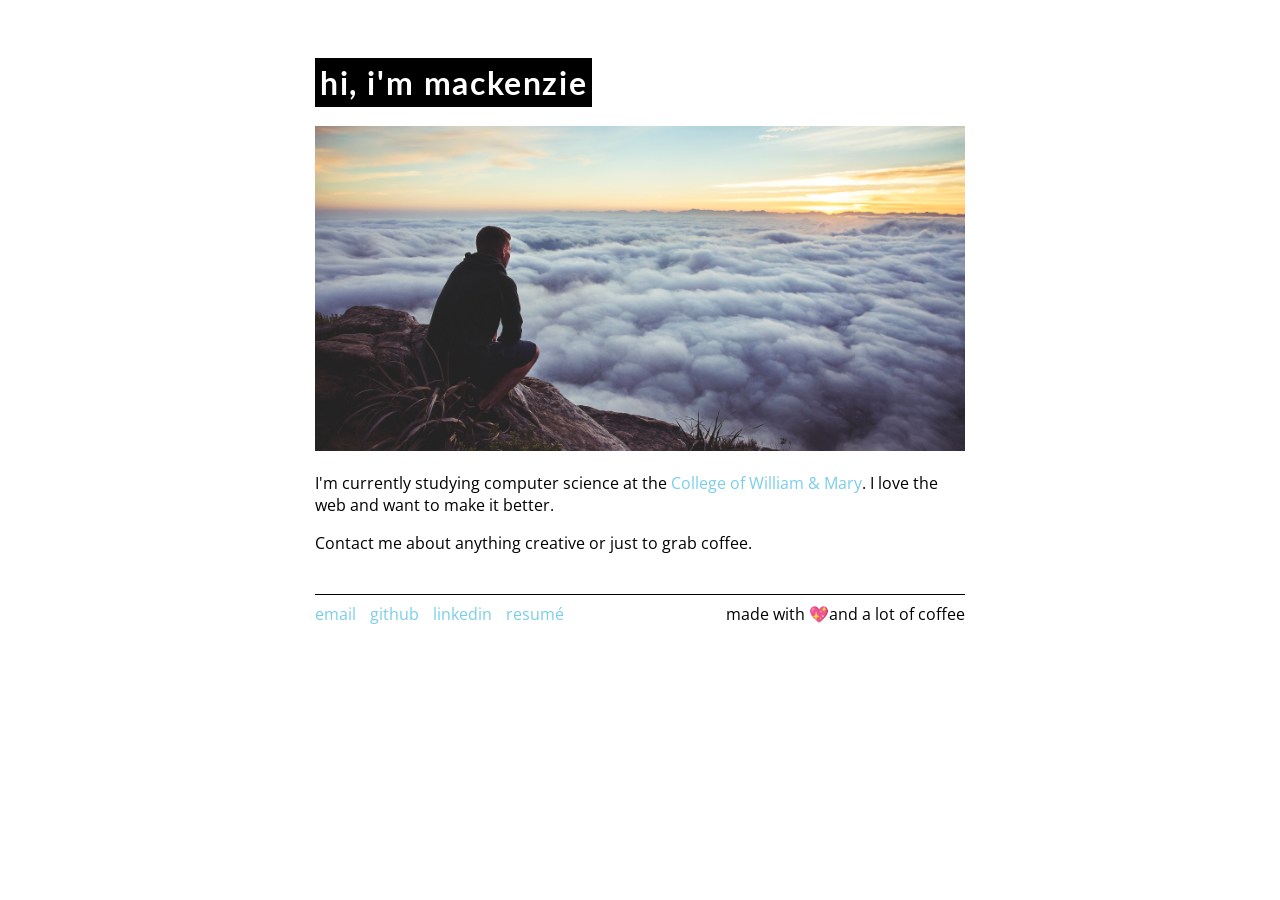
==== index.html @ 3e417d5b "spacing" ====
<!DOCTYPE html>
<html lang="en">
<head>
    <!-- basic page needs -->
    <meta charset="utf-8">
    <title>haigmac.com</title>
    <meta name="description" content="personal webpage">
    <meta name="author" content="mackenzie haight">

    <!-- mobile specification metas -->
    <meta name="viewport" content="width=device-width, initial-scale=1">

    <!-- font -->
    <link href='https://fonts.googleapis.com/css?family=Lato:700' rel='stylesheet' type='text/css'>
    <link href='https://fonts.googleapis.com/css?family=Open+Sans' rel='stylesheet' type='text/css'>

    <!-- icons -->
    <link href="favicon.ico" rel="icon" type="image/x-icon" />

    <!-- css -->
    <style type="text/css">
        body {
            width: 90%;
            max-width: 650px;
            padding-top: 40px;
            margin: auto;
            font-family: 'Open Sans', sans-serif;
        }
        a:link, a:visited {
            color: #79cee9;
            text-decoration: none;
        }
        a:hover, a:focus, a:active {
            color: #37b6de;
        }
        #home {
            font-family: 'Lato', sans-serif;
            letter-spacing: 0.1rem;
            text-decoration:none;
            background-color:black;
            padding: 5px;
            color: white;
            -webkit-transition: -webkit-transform 1s;
            transition: transform 1s;
            transition-property: box-shadow;
        }
        #home:hover {
            box-shadow:-5px -5px #FF0000, -10px -10px #ffa500, -15px -15px #ffff00, -20px -20px #009900;
            -webkit-transition: -webkit-transform .3s;
            transition: transform .3s;
            transition-property: box-shadow;
        }
        #main_img {
            width: 100%;
            max-width: 650px;
            overflow-x: hidden;
        }
        hr {
            margin-top: 40px;
            border: 0;
            background: #000;
            height: 1px;
        }
        #bottom_list li {
            display: inline;
            list-style-type: none;
            padding-right: 20px;
        }
        footer {
            padding-bottom: 40px;
        }
        #end{
            float: right;
        }
    </style>

    <!-- analytics -->
    <script>
    (function(i,s,o,g,r,a,m){i['GoogleAnalyticsObject']=r;i[r]=i[r]||function(){
    (i[r].q=i[r].q||[]).push(arguments)},i[r].l=1*new Date();a=s.createElement(o),
    m=s.getElementsByTagName(o)[0];a.async=1;a.src=g;m.parentNode.insertBefore(a,m)
    })(window,document,'script','//www.google-analytics.com/analytics.js','ga');

    ga('create', 'UA-65260540-1', 'auto');
    ga('send', 'pageview');
    </script>

</head>
<body>

    <!-- primary page layout -->
    <header>
        <h1><a id="home" href="#">hi, i'm mackenzie</a></h1>
    </header>

    <img src="pic.jpeg" id="main_img">

    <p>I'm currently studying computer science at the <a href="http://www.wm.edu/as/computerscience/" id="wam" target="_blank">College of William &amp; Mary</a>. I love the web and want to make it better.</p>
    <p>Contact me about anything creative or just to grab coffee.</p>

    <hr>

    <footer>
        <a href="mailto:mghaight@email.wm.edu">email</a><span style="padding: 5px"></span>
        <a href="https://github.com/mghaight" target="_blank">github</a><span style="padding: 5px"></span>
        <a href="https://www.linkedin.com/in/mghaight" target="_blank">linkedin</a><span style="padding: 5px"></span>
        <a href="resume.html" target="_blank">resum&eacute;</a>
        <span id="end">made with &#128150;and a lot of coffee</span>
    </footer>

<!-- end document -->
</body>
</html>
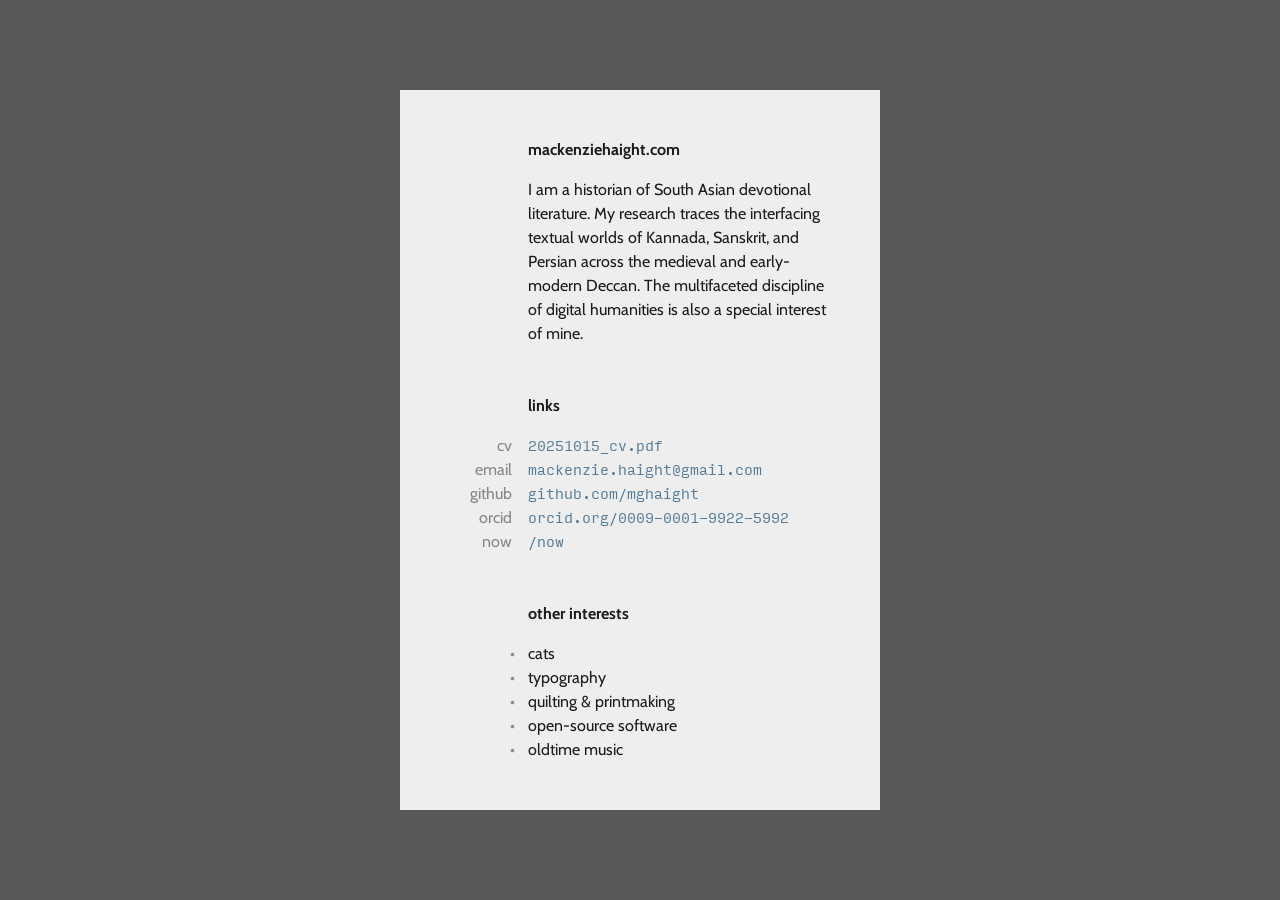
==== commit 8ca6014a: "added index files" ====
--- a/index.html
+++ b/index.html
@@ -1,113 +1,230 @@
-<!DOCTYPE html>
+<!doctype html>
 <html lang="en">
+
 <head>
-    <!-- basic page needs -->
-    <meta charset="utf-8">
-    <title>haigmac.com</title>
-    <meta name="description" content="personal webpage">
-    <meta name="author" content="mackenzie haight">
-
-    <!-- mobile specification metas -->
-    <meta name="viewport" content="width=device-width, initial-scale=1">
-
-    <!-- font -->
-    <link href='https://fonts.googleapis.com/css?family=Lato:700' rel='stylesheet' type='text/css'>
-    <link href='https://fonts.googleapis.com/css?family=Open+Sans' rel='stylesheet' type='text/css'>
-
-    <!-- icons -->
-    <link href="favicon.ico" rel="icon" type="image/x-icon" />
-
-    <!-- css -->
-    <style type="text/css">
-        body {
-            width: 90%;
-            max-width: 650px;
-            padding-top: 40px;
-            margin: auto;
-            font-family: 'Open Sans', sans-serif;
-        }
-        a:link, a:visited {
-            color: #79cee9;
-            text-decoration: none;
-        }
-        a:hover, a:focus, a:active {
-            color: #37b6de;
-        }
-        #home {
-            font-family: 'Lato', sans-serif;
-            letter-spacing: 0.1rem;
-            text-decoration:none;
-            background-color:black;
-            padding: 5px;
-            color: white;
-            -webkit-transition: -webkit-transform 1s;
-            transition: transform 1s;
-            transition-property: box-shadow;
-        }
-        #home:hover {
-            box-shadow:-5px -5px #FF0000, -10px -10px #ffa500, -15px -15px #ffff00, -20px -20px #009900;
-            -webkit-transition: -webkit-transform .3s;
-            transition: transform .3s;
-            transition-property: box-shadow;
-        }
-        #main_img {
-            width: 100%;
-            max-width: 650px;
-            overflow-x: hidden;
-        }
-        hr {
-            margin-top: 40px;
-            border: 0;
-            background: #000;
-            height: 1px;
-        }
-        #bottom_list li {
-            display: inline;
-            list-style-type: none;
-            padding-right: 20px;
-        }
-        footer {
-            padding-bottom: 40px;
-        }
-        #end{
-            float: right;
-        }
-    </style>
-
-    <!-- analytics -->
-    <script>
-    (function(i,s,o,g,r,a,m){i['GoogleAnalyticsObject']=r;i[r]=i[r]||function(){
-    (i[r].q=i[r].q||[]).push(arguments)},i[r].l=1*new Date();a=s.createElement(o),
-    m=s.getElementsByTagName(o)[0];a.async=1;a.src=g;m.parentNode.insertBefore(a,m)
-    })(window,document,'script','//www.google-analytics.com/analytics.js','ga');
-
-    ga('create', 'UA-65260540-1', 'auto');
-    ga('send', 'pageview');
-    </script>
-
+  <meta charset="utf-8" />
+  <meta name="viewport" content="width=device-width, initial-scale=1" />
+
+  <style>
+    @font-face {
+      font-family: "Cabin";
+      src: url("Cabin-Regular.woff2") format("woff2");
+      font-weight: 400;
+      font-style: normal;
+      font-display: swap;
+    }
+
+    @font-face {
+      font-family: "Cabin";
+      src: url("Cabin-Bold.woff2") format("woff2");
+      font-weight: 700;
+      font-style: normal;
+      font-display: swap;
+    }
+
+    @font-face {
+      font-family: "Cabin";
+      src: url("Cabin-Italic.woff2") format("woff2");
+      font-weight: 400;
+      font-style: italic;
+      font-display: swap;
+    }
+
+    @font-face {
+      font-family: "InputMono";
+      src: url("InputMono-Regular.woff") format("woff");
+      font-weight: 400;
+      font-style: normal;
+      font-display: swap;
+    }
+
+    *,
+    ::before,
+    ::after {
+      background-repeat: no-repeat;
+      box-sizing: border-box;
+      color: inherit;
+      font: inherit;
+      list-style-type: none;
+      margin: 0;
+      padding: 0;
+      text-decoration: inherit;
+    }
+
+    html {
+      --fg: #1c1c1c;
+      --bg: #eeeeee;
+      --bg-base: #585858;
+      --faded: #878787;
+      --link: #557c99;
+      --hover: #ff5faf;
+    }
+
+    @media (prefers-color-scheme: dark) {
+      html {
+        --fg: #eeeeee;
+        --bg: #1c1c1c;
+        --bg-base: #585858;
+        --faded: #bcbcbc;
+        --link: #5fafd7;
+        --hover: #af87d7;
+
+      }
+    }
+
+    html {
+      color-scheme: light dark;
+      display: flex;
+      justify-content: center;
+      min-height: 100%;
+    }
+
+    @media (min-width: 600px) {
+      html {
+        background-color: var(--bg-base);
+        padding: 2rem;
+        align-items: center;
+      }
+    }
+
+    ::selection {
+      color: #eeeeee;
+      background-color: #0087af;
+    }
+
+    body {
+      font-family: Cabin, sans-serif;
+      padding: 3rem;
+      line-height: 1.5;
+      max-width: 30rem;
+      background-color: var(--bg);
+      color: var(--fg);
+    }
+
+    header {
+      margin-bottom: 1rem;
+      padding-inline-start: 5rem;
+    }
+
+    main>p {
+      padding-inline-start: 5rem;
+    }
+
+    h1,
+    h2 {
+      font-weight: 700;
+    }
+
+    h2 {
+      margin-top: 3rem;
+      margin-bottom: 1rem;
+      padding-inline-start: 5rem;
+    }
+
+    em {
+      font-style: italic;
+    }
+
+    nav,
+    section {
+      margin-top: 3rem;
+    }
+
+    nav dl {
+      display: grid;
+      grid-template-columns: 4rem 1fr;
+      column-gap: 1rem;
+      padding-inline-start: 5rem;
+      margin-inline-start: -5rem;
+    }
+
+    nav dt {
+      color: var(--faded);
+      text-align: right;
+    }
+
+    nav dd a {
+      font-family: InputMono, monospace;
+      color: var(--link);
+      font-size: 0.9rem;
+    }
+
+    a {
+      color: var(--link);
+    }
+
+    a:hover {
+      color: var(--hover);
+    }
+
+    ul {
+      position: relative;
+      padding-inline-start: 5rem;
+    }
+
+    ul li {
+      position: relative;
+      margin-top: 0rem;
+    }
+
+    ul li:first-child {
+      margin-top: 0;
+    }
+
+    ul li::before {
+      content: "•";
+      color: var(--faded);
+      position: absolute;
+      left: -1.5rem;
+      width: 1rem;
+      text-align: center;
+    }
+  </style>
+
+  <title>mackenzie's world</title>
 </head>
+
 <body>
-
-    <!-- primary page layout -->
-    <header>
-        <h1><a id="home" href="#">hi, i'm mackenzie</a></h1>
-    </header>
-
-    <img src="pic.jpeg" id="main_img">
-
-    <p>I'm currently studying computer science at the <a href="http://www.wm.edu/as/computerscience/" id="wam" target="_blank">College of William &amp; Mary</a>. I love the web and want to make it better.</p>
-    <p>Contact me about anything creative or just to grab coffee.</p>
-
-    <hr>
-
-    <footer>
-        <a href="mailto:mghaight@email.wm.edu">email</a><span style="padding: 5px"></span>
-        <a href="https://github.com/mghaight" target="_blank">github</a><span style="padding: 5px"></span>
-        <a href="https://www.linkedin.com/in/mghaight" target="_blank">linkedin</a><span style="padding: 5px"></span>
-        <a href="resume.html" target="_blank">resum&eacute;</a>
-        <span id="end">made with &#128150;and a lot of coffee</span>
-    </footer>
-
-<!-- end document -->
+  <header>
+    <h1>mackenziehaight.com</h1>
+  </header>
+
+  <main>
+    <p>
+      I am a historian of South Asian devotional literature. My research traces the interfacing textual worlds of
+      Kannada, Sanskrit, and Persian across the medieval and early-modern Deccan. The multifaceted discipline of digital
+      humanities is also a special interest of mine.
+    </p>
+
+    <nav>
+      <h2>links</h2>
+      <dl>
+        <dt>cv</dt>
+        <dd><a href="#">20251015_cv.pdf</a></dd>
+        <dt>email</dt>
+        <dd><a
+            href="mailto:&#109;&#097;&#099;&#107;&#101;&#110;&#122;&#105;&#101;&#046;&#104;&#097;&#105;&#103;&#104;&#116;&#064;&#103;&#109;&#097;&#105;&#108;&#046;&#099;&#111;&#109;">&#109;&#097;&#099;&#107;&#101;&#110;&#122;&#105;&#101;&#046;&#104;&#097;&#105;&#103;&#104;&#116;&#064;&#103;&#109;&#097;&#105;&#108;&#046;&#099;&#111;&#109;</a>
+        </dd>
+        <dt>github</dt>
+        <dd><a href="https://github.com/mghaight" target="_blank">github.com/mghaight</a></dd>
+        <dt>orcid</dt>
+        <dd><a href="https://orcid.org/0009-0001-9922-5992" target="_blank">orcid.org/0009-0001-9922-5992</a></dd>
+        <dt>now</dt>
+        <dd><a href="#">/now</a></dd>
+      </dl>
+    </nav>
+
+    <section>
+      <h2>other interests</h2>
+      <ul>
+        <li>cats</li>
+        <li>typography</li>
+        <li>quilting &amp; printmaking</li>
+        <li>open-source software</li>
+        <li>oldtime music</li>
+      </ul>
+    </section>
+  </main>
 </body>
-</html>+
+</html>
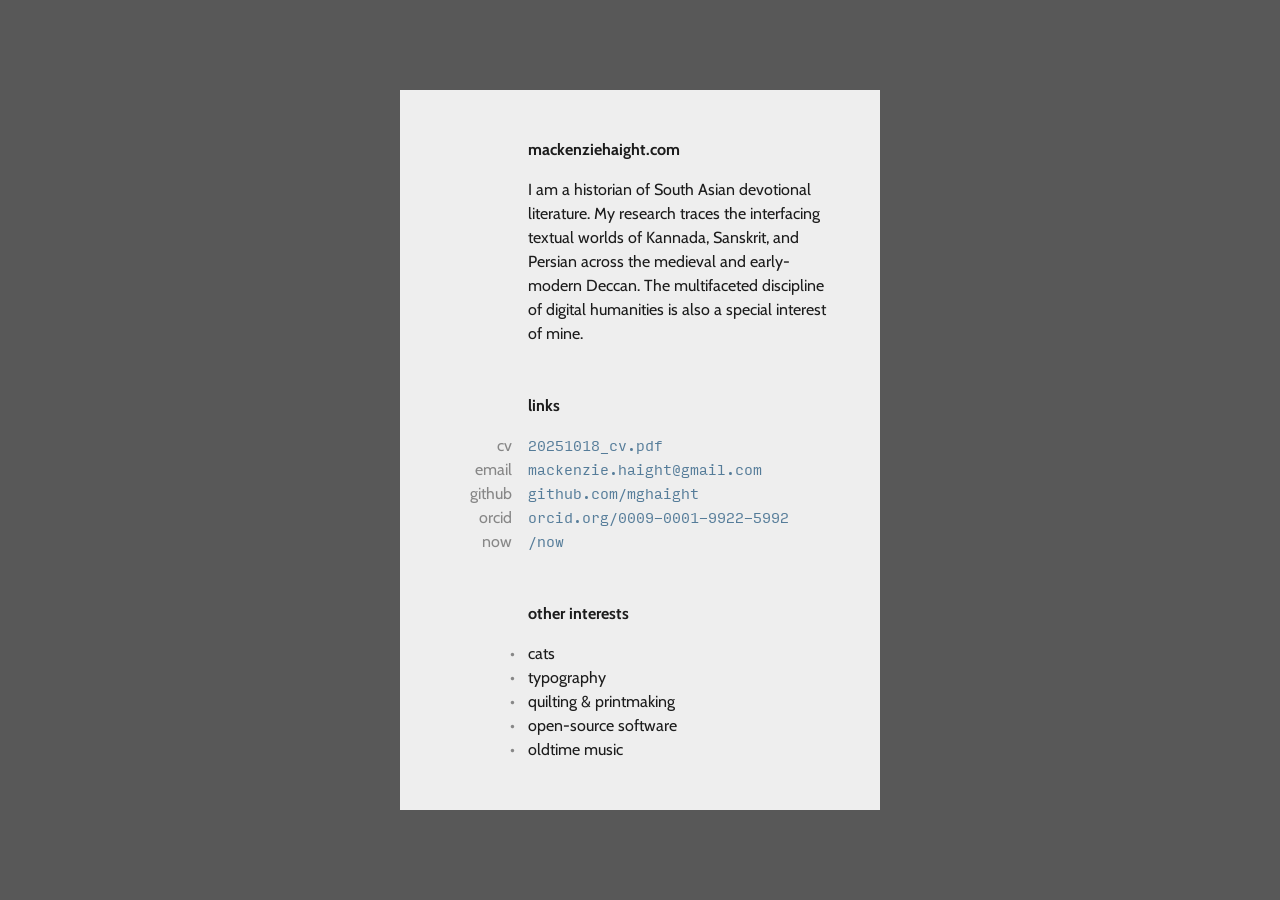
==== commit 1d59c5cc: "fixed merges" ====
--- a/index.html
+++ b/index.html
@@ -200,7 +200,7 @@
       <h2>links</h2>
       <dl>
         <dt>cv</dt>
-        <dd><a href="#">20251015_cv.pdf</a></dd>
+        <dd><a href="20251018_cv.pdf">20251018_cv.pdf</a></dd>
         <dt>email</dt>
         <dd><a
             href="mailto:&#109;&#097;&#099;&#107;&#101;&#110;&#122;&#105;&#101;&#046;&#104;&#097;&#105;&#103;&#104;&#116;&#064;&#103;&#109;&#097;&#105;&#108;&#046;&#099;&#111;&#109;">&#109;&#097;&#099;&#107;&#101;&#110;&#122;&#105;&#101;&#046;&#104;&#097;&#105;&#103;&#104;&#116;&#064;&#103;&#109;&#097;&#105;&#108;&#046;&#099;&#111;&#109;</a>
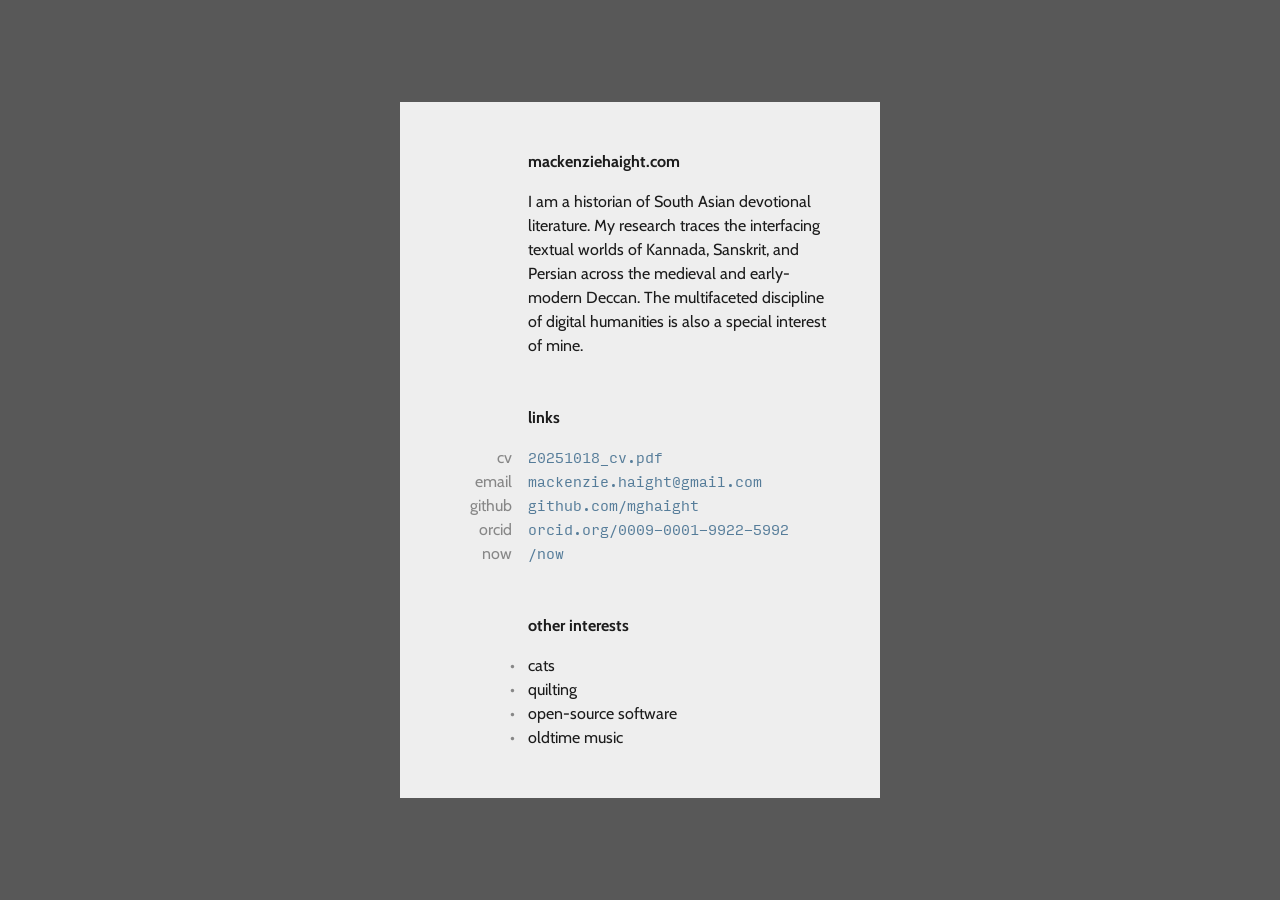
==== commit 55278e1d: "interests" ====
--- a/index.html
+++ b/index.html
@@ -4,6 +4,9 @@
 <head>
   <meta charset="utf-8" />
   <meta name="viewport" content="width=device-width, initial-scale=1" />
+  <meta name="author" content="Mackenzie Haight">
+  <meta name="description" content="Personal and academic website for Mackenzie Haight">
+  <meta name="keywords" content="Mackenzie Haight, Sanskrit, digitial humanities, religious studies">
 
   <style>
     @font-face {
@@ -218,8 +221,7 @@
       <h2>other interests</h2>
       <ul>
         <li>cats</li>
-        <li>typography</li>
-        <li>quilting &amp; printmaking</li>
+        <li>quilting</li>
         <li>open-source software</li>
         <li>oldtime music</li>
       </ul>
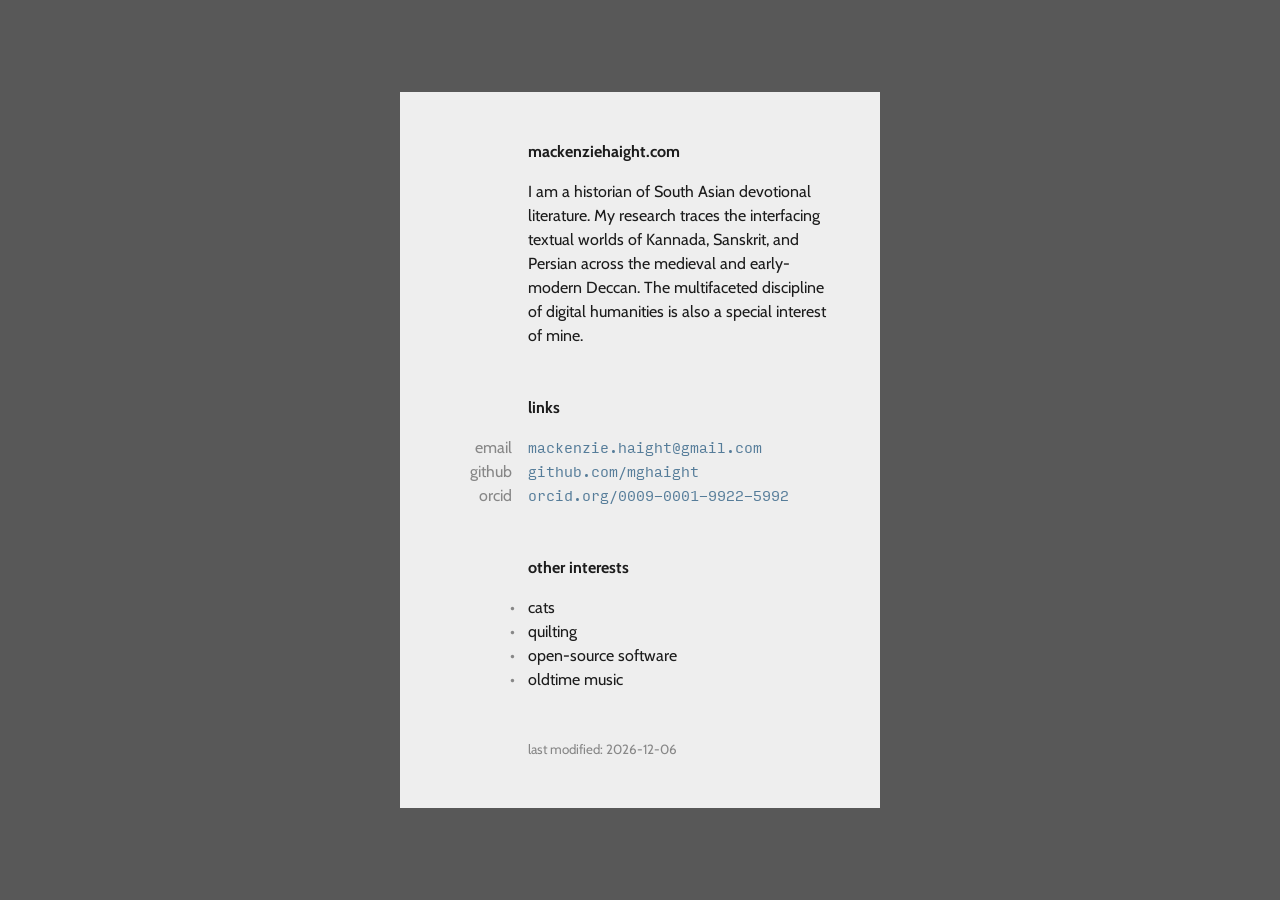
==== commit 2bca0a64: "added last-modified section" ====
--- a/index.html
+++ b/index.html
@@ -182,7 +182,15 @@
       width: 1rem;
       text-align: center;
     }
+
+    #last-modified {
+      padding-inline-start: 5rem;
+      font-size: smaller;
+      color: var(--faded);
+    }
   </style>
+  <script src="./scripts.js"></script>
+
 
   <title>mackenzie's world</title>
 </head>
@@ -202,9 +210,8 @@
     <nav>
       <h2>links</h2>
       <dl>
-        <dt>cv</dt>
-        <dd><a href="20251018_cv.pdf">20251018_cv.pdf</a></dd>
-        <dt>email</dt>
+        <dt>email
+        </dt>
         <dd><a
             href="mailto:&#109;&#097;&#099;&#107;&#101;&#110;&#122;&#105;&#101;&#046;&#104;&#097;&#105;&#103;&#104;&#116;&#064;&#103;&#109;&#097;&#105;&#108;&#046;&#099;&#111;&#109;">&#109;&#097;&#099;&#107;&#101;&#110;&#122;&#105;&#101;&#046;&#104;&#097;&#105;&#103;&#104;&#116;&#064;&#103;&#109;&#097;&#105;&#108;&#046;&#099;&#111;&#109;</a>
         </dd>
@@ -212,8 +219,6 @@
         <dd><a href="https://github.com/mghaight" target="_blank">github.com/mghaight</a></dd>
         <dt>orcid</dt>
         <dd><a href="https://orcid.org/0009-0001-9922-5992" target="_blank">orcid.org/0009-0001-9922-5992</a></dd>
-        <dt>now</dt>
-        <dd><a href="#">/now</a></dd>
       </dl>
     </nav>
 
@@ -226,6 +231,10 @@
         <li>oldtime music</li>
       </ul>
     </section>
+
+    <section id="last-modified">
+      last modified: <span id="last-modified-date"></span>
+    </section>
   </main>
 </body>
 
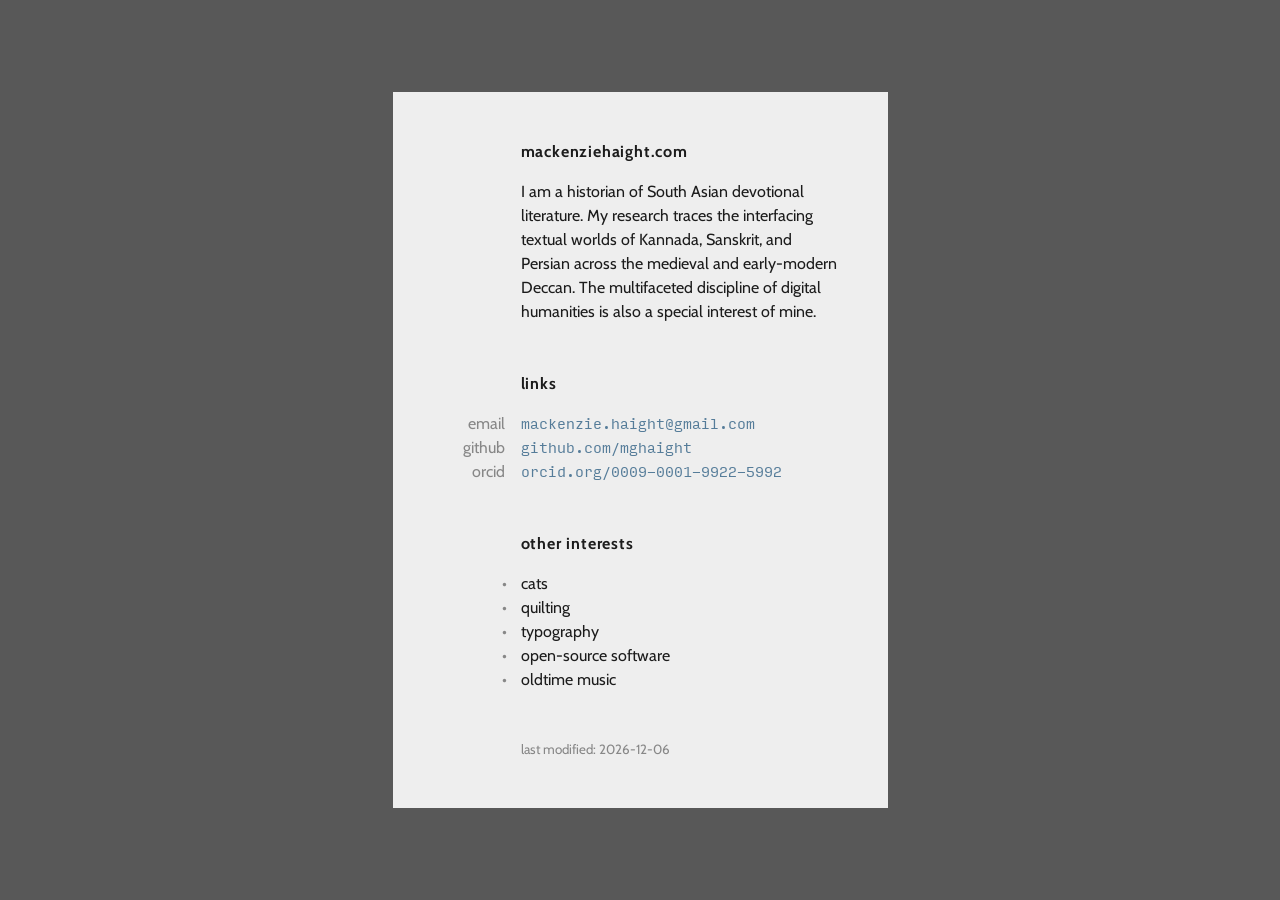
==== commit f2c1d97d: "update homepage typography" ====
--- a/index.html
+++ b/index.html
@@ -1,241 +1,256 @@
 <!doctype html>
 <html lang="en">
-
-<head>
-  <meta charset="utf-8" />
-  <meta name="viewport" content="width=device-width, initial-scale=1" />
-  <meta name="author" content="Mackenzie Haight">
-  <meta name="description" content="Personal and academic website for Mackenzie Haight">
-  <meta name="keywords" content="Mackenzie Haight, Sanskrit, digitial humanities, religious studies">
-
-  <style>
-    @font-face {
-      font-family: "Cabin";
-      src: url("Cabin-Regular.woff2") format("woff2");
-      font-weight: 400;
-      font-style: normal;
-      font-display: swap;
-    }
-
-    @font-face {
-      font-family: "Cabin";
-      src: url("Cabin-Bold.woff2") format("woff2");
-      font-weight: 700;
-      font-style: normal;
-      font-display: swap;
-    }
-
-    @font-face {
-      font-family: "Cabin";
-      src: url("Cabin-Italic.woff2") format("woff2");
-      font-weight: 400;
-      font-style: italic;
-      font-display: swap;
-    }
-
-    @font-face {
-      font-family: "InputMono";
-      src: url("InputMono-Regular.woff") format("woff");
-      font-weight: 400;
-      font-style: normal;
-      font-display: swap;
-    }
-
-    *,
-    ::before,
-    ::after {
-      background-repeat: no-repeat;
-      box-sizing: border-box;
-      color: inherit;
-      font: inherit;
-      list-style-type: none;
-      margin: 0;
-      padding: 0;
-      text-decoration: inherit;
-    }
-
-    html {
-      --fg: #1c1c1c;
-      --bg: #eeeeee;
-      --bg-base: #585858;
-      --faded: #878787;
-      --link: #557c99;
-      --hover: #ff5faf;
-    }
-
-    @media (prefers-color-scheme: dark) {
+  <head>
+    <meta charset="utf-8" />
+    <meta name="viewport" content="width=device-width, initial-scale=1" />
+    <meta name="author" content="Mackenzie Haight" />
+    <meta
+      name="description"
+      content="Personal and academic website for Mackenzie Haight"
+    />
+    <meta
+      name="keywords"
+      content="Mackenzie Haight, Sanskrit, digitial humanities, religious studies"
+    />
+
+    <style>
+      @font-face {
+        font-family: "Cabin";
+        src: url("Cabin-Regular.woff2") format("woff2");
+        font-weight: 400;
+        font-style: normal;
+        font-display: swap;
+      }
+
+      @font-face {
+        font-family: "Cabin";
+        src: url("Cabin-Bold.woff2") format("woff2");
+        font-weight: 700;
+        font-style: normal;
+        font-display: swap;
+      }
+
+      @font-face {
+        font-family: "Cabin";
+        src: url("Cabin-Italic.woff2") format("woff2");
+        font-weight: 400;
+        font-style: italic;
+        font-display: swap;
+      }
+
+      @font-face {
+        font-family: "InputMono";
+        src: url("InputMono-Regular.woff") format("woff");
+        font-weight: 400;
+        font-style: normal;
+        font-display: swap;
+      }
+
+      *,
+      ::before,
+      ::after {
+        background-repeat: no-repeat;
+        box-sizing: border-box;
+        color: inherit;
+        font: inherit;
+        list-style-type: none;
+        margin: 0;
+        padding: 0;
+        text-decoration: inherit;
+      }
+
       html {
-        --fg: #eeeeee;
-        --bg: #1c1c1c;
+        --fg: #1c1c1c;
+        --bg: #eeeeee;
         --bg-base: #585858;
-        --faded: #bcbcbc;
-        --link: #5fafd7;
-        --hover: #af87d7;
-
-      }
-    }
-
-    html {
-      color-scheme: light dark;
-      display: flex;
-      justify-content: center;
-      min-height: 100%;
-    }
-
-    @media (min-width: 600px) {
+        --faded: #878787;
+        --link: #557c99;
+        --hover: #ff5faf;
+      }
+
+      @media (prefers-color-scheme: dark) {
+        html {
+          --fg: #eeeeee;
+          --bg: #1c1c1c;
+          --bg-base: #585858;
+          --faded: #bcbcbc;
+          --link: #5fafd7;
+          --hover: #af87d7;
+        }
+      }
+
       html {
-        background-color: var(--bg-base);
-        padding: 2rem;
-        align-items: center;
-      }
-    }
-
-    ::selection {
-      color: #eeeeee;
-      background-color: #0087af;
-    }
-
-    body {
-      font-family: Cabin, sans-serif;
-      padding: 3rem;
-      line-height: 1.5;
-      max-width: 30rem;
-      background-color: var(--bg);
-      color: var(--fg);
-    }
-
-    header {
-      margin-bottom: 1rem;
-      padding-inline-start: 5rem;
-    }
-
-    main>p {
-      padding-inline-start: 5rem;
-    }
-
-    h1,
-    h2 {
-      font-weight: 700;
-    }
-
-    h2 {
-      margin-top: 3rem;
-      margin-bottom: 1rem;
-      padding-inline-start: 5rem;
-    }
-
-    em {
-      font-style: italic;
-    }
-
-    nav,
-    section {
-      margin-top: 3rem;
-    }
-
-    nav dl {
-      display: grid;
-      grid-template-columns: 4rem 1fr;
-      column-gap: 1rem;
-      padding-inline-start: 5rem;
-      margin-inline-start: -5rem;
-    }
-
-    nav dt {
-      color: var(--faded);
-      text-align: right;
-    }
-
-    nav dd a {
-      font-family: InputMono, monospace;
-      color: var(--link);
-      font-size: 0.9rem;
-    }
-
-    a {
-      color: var(--link);
-    }
-
-    a:hover {
-      color: var(--hover);
-    }
-
-    ul {
-      position: relative;
-      padding-inline-start: 5rem;
-    }
-
-    ul li {
-      position: relative;
-      margin-top: 0rem;
-    }
-
-    ul li:first-child {
-      margin-top: 0;
-    }
-
-    ul li::before {
-      content: "•";
-      color: var(--faded);
-      position: absolute;
-      left: -1.5rem;
-      width: 1rem;
-      text-align: center;
-    }
-
-    #last-modified {
-      padding-inline-start: 5rem;
-      font-size: smaller;
-      color: var(--faded);
-    }
-  </style>
-  <script src="./scripts.js"></script>
-
-
-  <title>mackenzie's world</title>
-</head>
-
-<body>
-  <header>
-    <h1>mackenziehaight.com</h1>
-  </header>
-
-  <main>
-    <p>
-      I am a historian of South Asian devotional literature. My research traces the interfacing textual worlds of
-      Kannada, Sanskrit, and Persian across the medieval and early-modern Deccan. The multifaceted discipline of digital
-      humanities is also a special interest of mine.
-    </p>
-
-    <nav>
-      <h2>links</h2>
-      <dl>
-        <dt>email
-        </dt>
-        <dd><a
-            href="mailto:&#109;&#097;&#099;&#107;&#101;&#110;&#122;&#105;&#101;&#046;&#104;&#097;&#105;&#103;&#104;&#116;&#064;&#103;&#109;&#097;&#105;&#108;&#046;&#099;&#111;&#109;">&#109;&#097;&#099;&#107;&#101;&#110;&#122;&#105;&#101;&#046;&#104;&#097;&#105;&#103;&#104;&#116;&#064;&#103;&#109;&#097;&#105;&#108;&#046;&#099;&#111;&#109;</a>
-        </dd>
-        <dt>github</dt>
-        <dd><a href="https://github.com/mghaight" target="_blank">github.com/mghaight</a></dd>
-        <dt>orcid</dt>
-        <dd><a href="https://orcid.org/0009-0001-9922-5992" target="_blank">orcid.org/0009-0001-9922-5992</a></dd>
-      </dl>
-    </nav>
-
-    <section>
-      <h2>other interests</h2>
-      <ul>
-        <li>cats</li>
-        <li>quilting</li>
-        <li>open-source software</li>
-        <li>oldtime music</li>
-      </ul>
-    </section>
-
-    <section id="last-modified">
-      last modified: <span id="last-modified-date"></span>
-    </section>
-  </main>
-</body>
-
+        color-scheme: light dark;
+        display: flex;
+        justify-content: center;
+        min-height: 100%;
+      }
+
+      @media (min-width: 600px) {
+        html {
+          background-color: var(--bg-base);
+          padding: 2rem;
+          align-items: center;
+        }
+      }
+
+      ::selection {
+        color: #eeeeee;
+        background-color: #0087af;
+      }
+
+      body {
+        font-family: Cabin, sans-serif;
+        padding: 3rem;
+        line-height: 1.5;
+        max-width: 45ch;
+        background-color: var(--bg);
+        color: var(--fg);
+      }
+
+      header {
+        margin-bottom: 1rem;
+        padding-inline-start: 5rem;
+      }
+
+      main > p {
+        padding-inline-start: 5rem;
+      }
+
+      h1,
+      h2 {
+        font-weight: 700;
+        letter-spacing: 0.05em;
+      }
+
+      h2 {
+        margin-top: 3rem;
+        margin-bottom: 1rem;
+        padding-inline-start: 5rem;
+      }
+
+      em {
+        font-style: italic;
+      }
+
+      nav,
+      section {
+        margin-top: 3rem;
+      }
+
+      nav dl {
+        display: grid;
+        grid-template-columns: 4rem 1fr;
+        column-gap: 1rem;
+        padding-inline-start: 5rem;
+        margin-inline-start: -5rem;
+      }
+
+      nav dt {
+        color: var(--faded);
+        text-align: right;
+      }
+
+      nav dd a {
+        font-family: InputMono, monospace;
+        color: var(--link);
+        font-size: 0.9rem;
+      }
+
+      a {
+        color: var(--link);
+      }
+
+      a:hover {
+        color: var(--hover);
+      }
+
+      ul {
+        position: relative;
+        padding-inline-start: 5rem;
+      }
+
+      ul li {
+        position: relative;
+        margin-top: 0rem;
+      }
+
+      ul li:first-child {
+        margin-top: 0;
+      }
+
+      ul li::before {
+        content: "•";
+        color: var(--faded);
+        position: absolute;
+        left: -1.5rem;
+        width: 1rem;
+        text-align: center;
+      }
+
+      #last-modified {
+        padding-inline-start: 5rem;
+        font-size: smaller;
+        color: var(--faded);
+      }
+    </style>
+    <script src="./scripts.js"></script>
+
+    <title>mackenzie's world</title>
+  </head>
+
+  <body>
+    <header>
+      <h1>mackenziehaight.com</h1>
+    </header>
+
+    <main>
+      <p>
+        I am a historian of South Asian devotional literature. My research
+        traces the interfacing textual worlds of Kannada, Sanskrit, and Persian
+        across the medieval and early-modern Deccan. The multifaceted discipline
+        of digital humanities is also a special interest of mine.
+      </p>
+
+      <nav>
+        <h2>links</h2>
+        <dl>
+          <dt>email</dt>
+          <dd>
+            <a
+              href="mailto:&#109;&#097;&#099;&#107;&#101;&#110;&#122;&#105;&#101;&#046;&#104;&#097;&#105;&#103;&#104;&#116;&#064;&#103;&#109;&#097;&#105;&#108;&#046;&#099;&#111;&#109;"
+              >&#109;&#097;&#099;&#107;&#101;&#110;&#122;&#105;&#101;&#046;&#104;&#097;&#105;&#103;&#104;&#116;&#064;&#103;&#109;&#097;&#105;&#108;&#046;&#099;&#111;&#109;</a
+            >
+          </dd>
+          <dt>github</dt>
+          <dd>
+            <a href="https://github.com/mghaight" target="_blank"
+              >github.com/mghaight</a
+            >
+          </dd>
+          <dt>orcid</dt>
+          <dd>
+            <a href="https://orcid.org/0009-0001-9922-5992" target="_blank"
+              >orcid.org/0009-0001-9922-5992</a
+            >
+          </dd>
+        </dl>
+      </nav>
+
+      <section>
+        <h2>other interests</h2>
+        <ul>
+          <li>cats</li>
+          <li>quilting</li>
+          <li>typography</li>
+          <li>open-source software</li>
+          <li>oldtime music</li>
+        </ul>
+      </section>
+
+      <section id="last-modified">
+        last modified: <span id="last-modified-date"></span>
+      </section>
+    </main>
+  </body>
 </html>
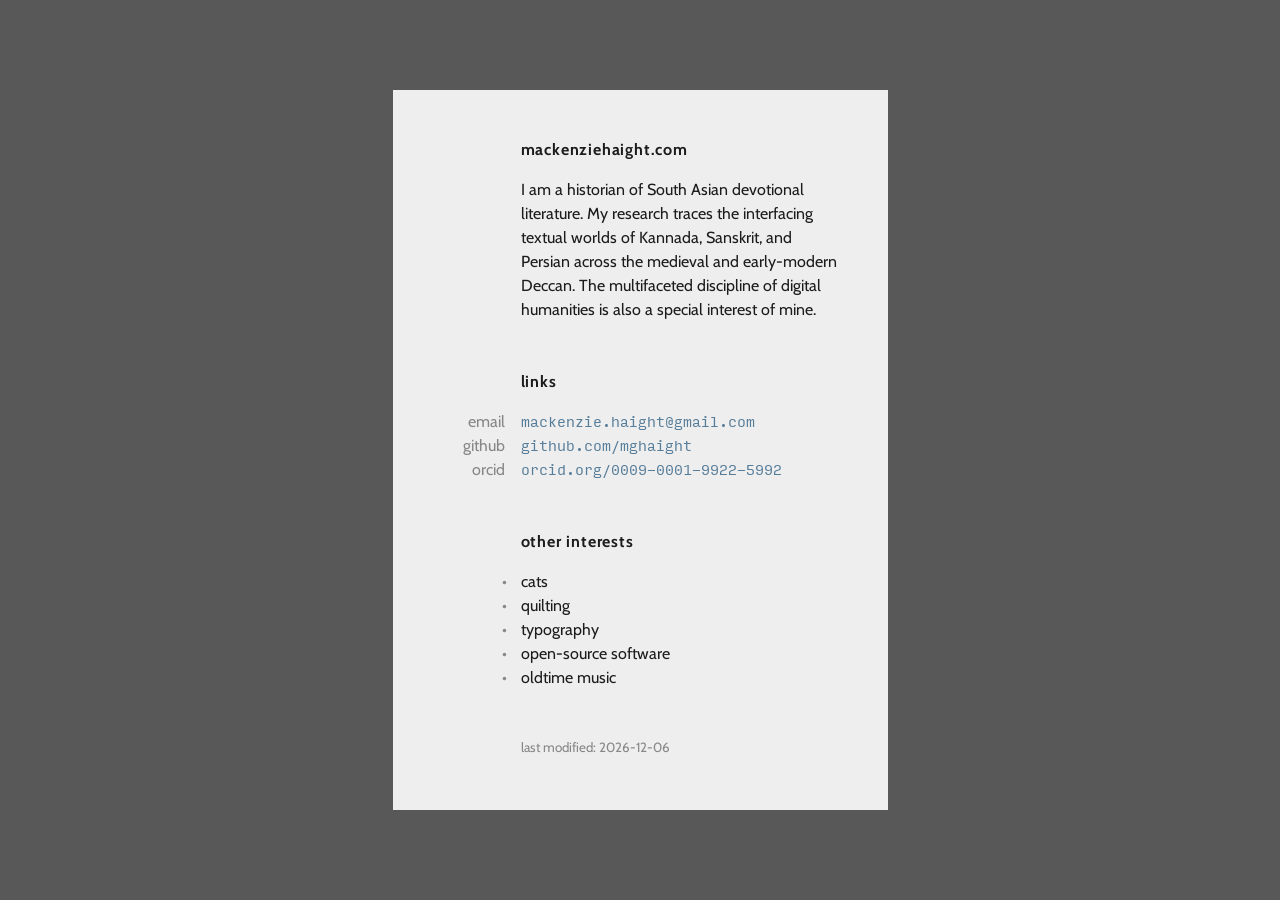
==== commit 5e5a63f5: "sanity check" ====
--- a/index.html
+++ b/index.html
@@ -103,7 +103,8 @@
         font-family: Cabin, sans-serif;
         padding: 3rem;
         line-height: 1.5;
-        max-width: 45ch;
+        width: 45ch;
+        min-height: 80vh;
         background-color: var(--bg);
         color: var(--fg);
       }
